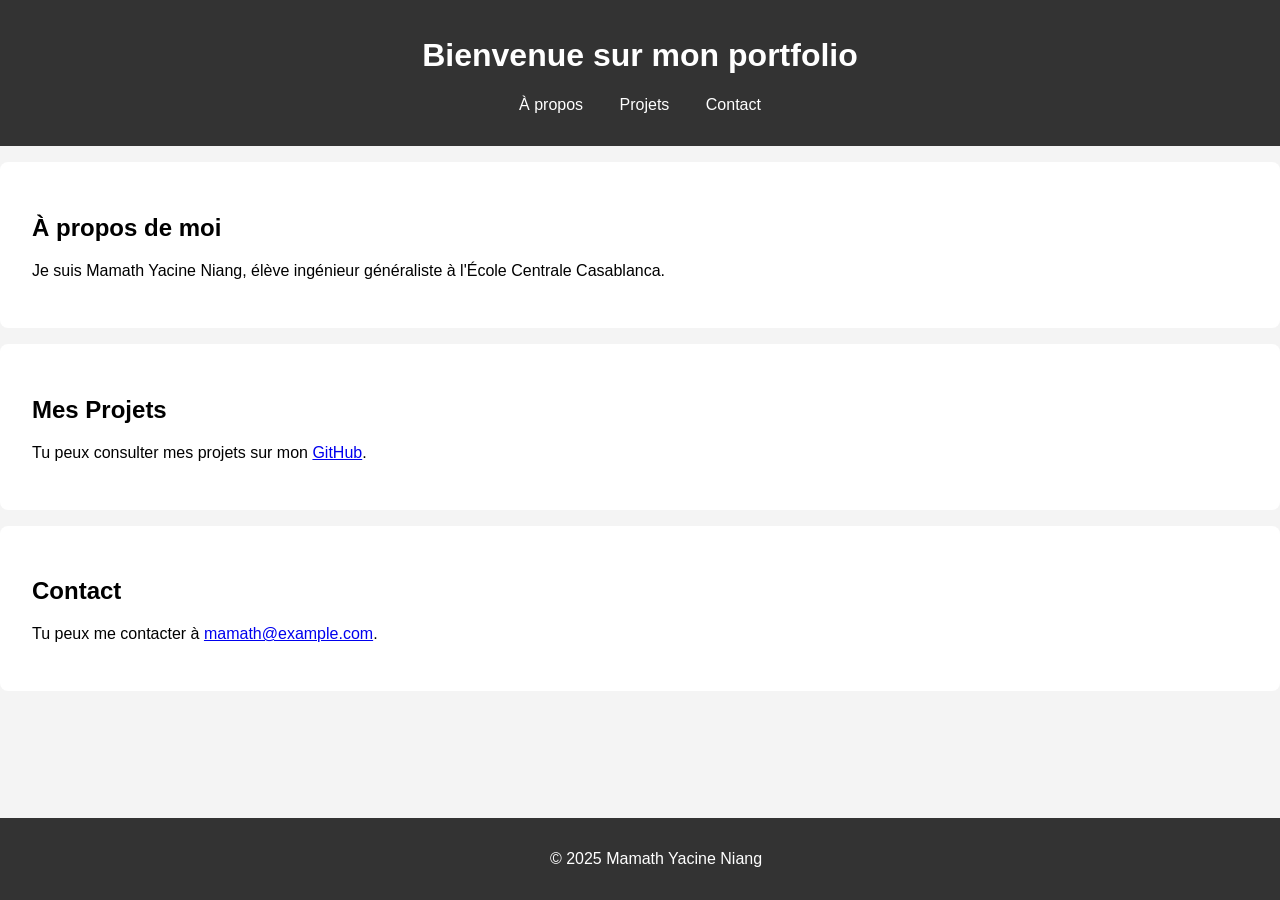
==== index.html @ 81242d07 "Rename index1.html to index.html" ====
<!DOCTYPE html>
<html lang="fr">
<head>
    <meta charset="UTF-8">
    <meta name="viewport" content="width=device-width, initial-scale=1.0">
    <title>Portfolio de Mamath Yacine Niang</title>
    <style>
        body {
            font-family: Arial, sans-serif;
            margin: 0;
            padding: 0;
            background-color: #f4f4f4;
        }

        header {
            background-color: #333;
            color: #fff;
            padding: 1rem;
            text-align: center;
        }

        nav ul {
            list-style: none;
            padding: 0;
        }

        nav ul li {
            display: inline;
            margin: 0 1rem;
        }

        nav ul li a {
            color: #fff;
            text-decoration: none;
        }

        section {
            padding: 2rem;
            margin: 1rem 0;
            background-color: #fff;
            border-radius: 8px;
        }

        footer {
            text-align: center;
            padding: 1rem;
            background-color: #333;
            color: #fff;
            position: fixed;
            width: 100%;
            bottom: 0;
        }
    </style>
</head>
<body>
    <header>
        <h1>Bienvenue sur mon portfolio</h1>
        <nav>
            <ul>
                <li><a href="#about">À propos</a></li>
                <li><a href="#projects">Projets</a></li>
                <li><a href="#contact">Contact</a></li>
            </ul>
        </nav>
    </header>
    <section id="about">
        <h2>À propos de moi</h2>
        <p>Je suis Mamath Yacine Niang, élève ingénieur généraliste à l'École Centrale Casablanca.</p>
    </section>
    <section id="projects">
        <h2>Mes Projets</h2>
        <p>Tu peux consulter mes projets sur mon <a href="https://github.com/niangmamath" target="_blank">GitHub</a>.</p>
    </section>
    <section id="contact">
        <h2>Contact</h2>
        <p>Tu peux me contacter à <a href="mailto:mamath@example.com">mamath@example.com</a>.</p>
    </section>
    <footer>
        <p>&copy; 2025 Mamath Yacine Niang</p>
    </footer>
    <script>
        console.log("Bienvenue sur le portfolio de Mamath Yacine Niang!");
    </script>
</body>
</html>
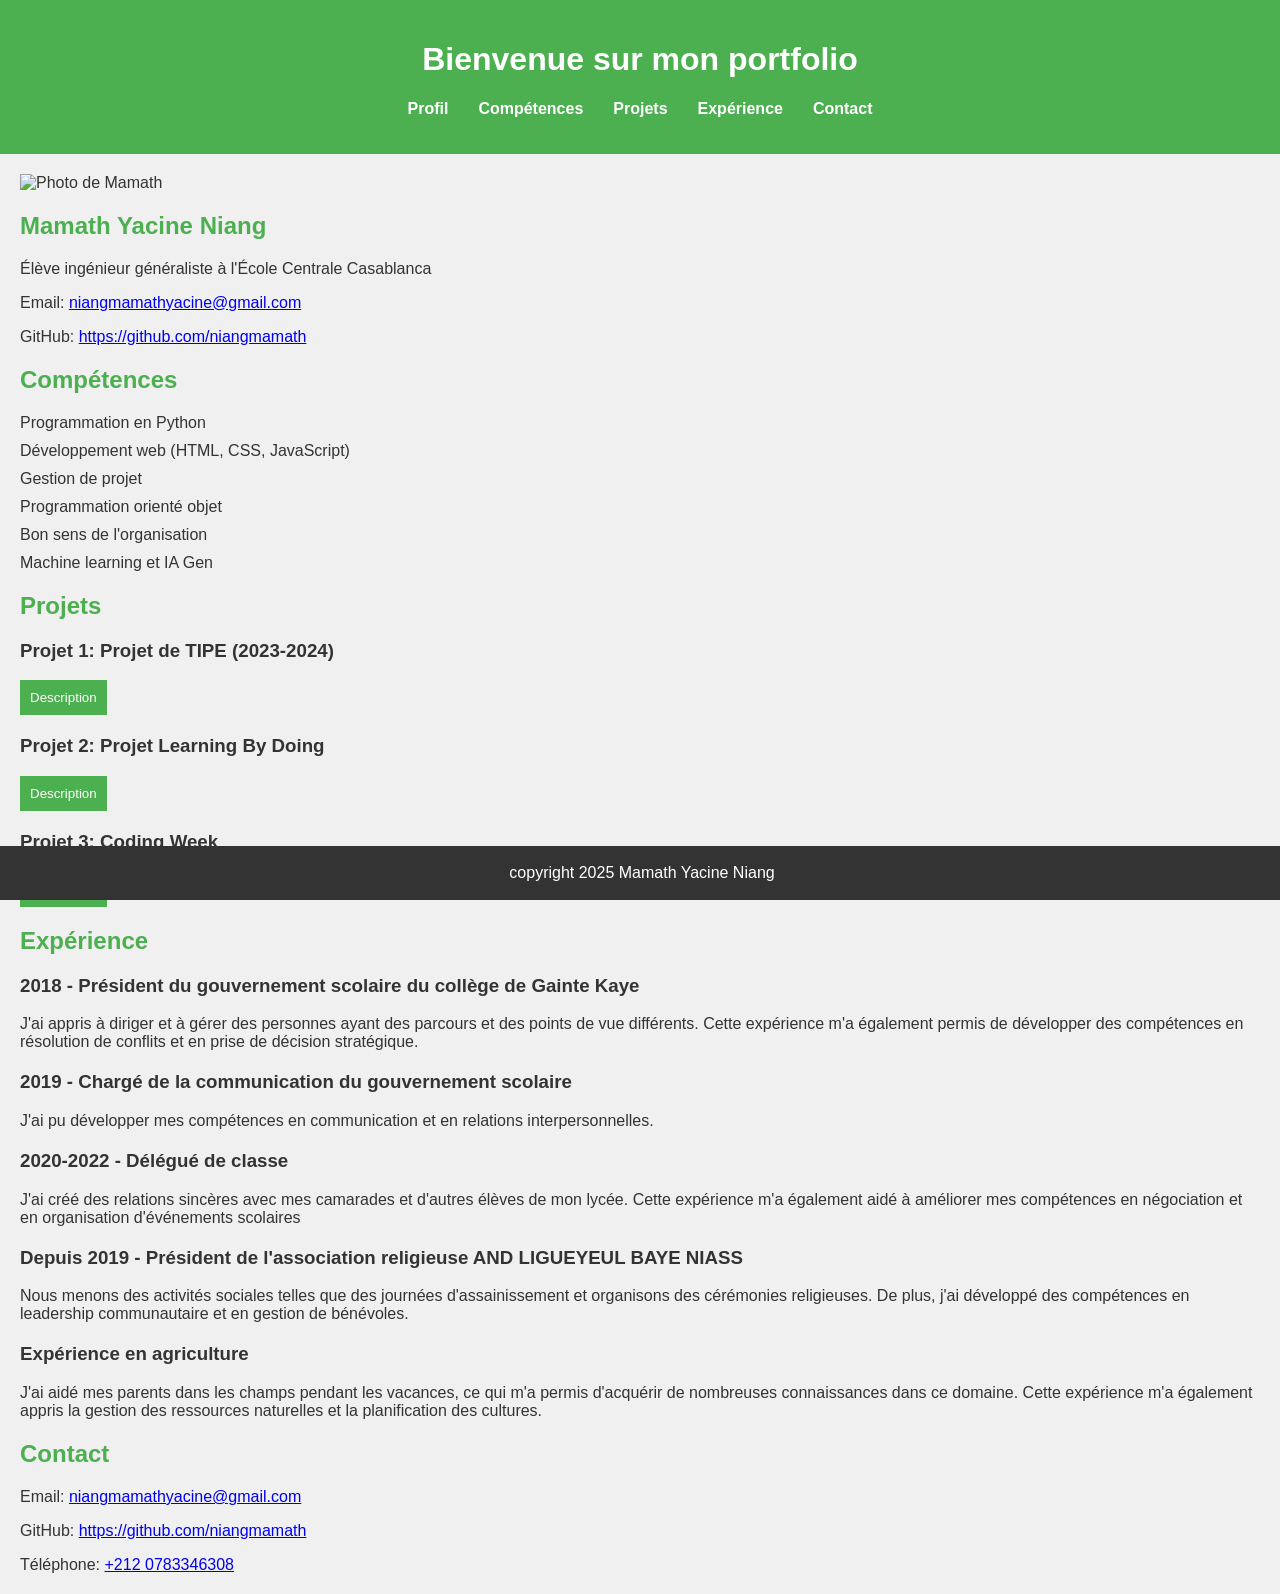
==== commit 8c81b7bc: "Add files via upload" ====
--- a/index.html
+++ b/index.html
@@ -1,85 +1,107 @@
-<!DOCTYPE html>
-<html lang="fr">
-<head>
-    <meta charset="UTF-8">
-    <meta name="viewport" content="width=device-width, initial-scale=1.0">
-    <title>Portfolio de Mamath Yacine Niang</title>
-    <style>
-        body {
-            font-family: Arial, sans-serif;
-            margin: 0;
-            padding: 0;
-            background-color: #f4f4f4;
-        }
-
-        header {
-            background-color: #333;
-            color: #fff;
-            padding: 1rem;
-            text-align: center;
-        }
-
-        nav ul {
-            list-style: none;
-            padding: 0;
-        }
-
-        nav ul li {
-            display: inline;
-            margin: 0 1rem;
-        }
-
-        nav ul li a {
-            color: #fff;
-            text-decoration: none;
-        }
-
-        section {
-            padding: 2rem;
-            margin: 1rem 0;
-            background-color: #fff;
-            border-radius: 8px;
-        }
-
-        footer {
-            text-align: center;
-            padding: 1rem;
-            background-color: #333;
-            color: #fff;
-            position: fixed;
-            width: 100%;
-            bottom: 0;
-        }
-    </style>
-</head>
-<body>
-    <header>
-        <h1>Bienvenue sur mon portfolio</h1>
-        <nav>
-            <ul>
-                <li><a href="#about">À propos</a></li>
-                <li><a href="#projects">Projets</a></li>
-                <li><a href="#contact">Contact</a></li>
-            </ul>
-        </nav>
-    </header>
-    <section id="about">
-        <h2>À propos de moi</h2>
-        <p>Je suis Mamath Yacine Niang, élève ingénieur généraliste à l'École Centrale Casablanca.</p>
-    </section>
-    <section id="projects">
-        <h2>Mes Projets</h2>
-        <p>Tu peux consulter mes projets sur mon <a href="https://github.com/niangmamath" target="_blank">GitHub</a>.</p>
-    </section>
-    <section id="contact">
-        <h2>Contact</h2>
-        <p>Tu peux me contacter à <a href="mailto:mamath@example.com">mamath@example.com</a>.</p>
-    </section>
-    <footer>
-        <p>&copy; 2025 Mamath Yacine Niang</p>
-    </footer>
-    <script>
-        console.log("Bienvenue sur le portfolio de Mamath Yacine Niang!");
-    </script>
-</body>
-</html>
+<!DOCTYPE html>
+<html lang="fr">
+<head>
+    <meta charset="UTF-8">
+    <meta name="viewport" content="width=device-width, initial-scale=1.0">
+    <title>Portfolio de Mamath</title>
+    <link rel="stylesheet" href="styles.css">
+    <script>
+        function toggleDescription(id) {
+            var element = document.getElementById(id);
+            if (element.style.display === "none") {
+                element.style.display = "block";
+            } else {
+                element.style.display = "none";
+            }
+        }
+    </script>
+</head>
+<body>
+    <header>
+        <h1>Bienvenue sur mon portfolio</h1>
+        <nav>
+            <ul>
+                <li><a href="#profile">Profil</a></li>
+                <li><a href="#skills">Compétences</a></li>
+                <li><a href="#projects">Projets</a></li>
+                <li><a href="#experience">Expérience</a></li>
+                <li><a href="#contact">Contact</a></li>
+            </ul>
+        </nav>
+    </header>
+    <section id="profile" class="profile">
+        <img src="images/foto.jpg" alt="Photo de Mamath">
+        <h2>Mamath Yacine Niang</h2>
+        <p>Élève ingénieur généraliste à l'École Centrale Casablanca</p>
+        <p>Email: <a href="mailto:niangmamathyacine@gmail.com">niangmamathyacine@gmail.com</a></p>
+        <p>GitHub: <a href="https://github.com/niangmamath" target="_blank">https://github.com/niangmamath</a></p>
+    </section>
+    <section id="skills" class="skills">
+        <h2>Compétences</h2>
+        <ul>
+            <li>Programmation en Python</li>
+            <li>Développement web (HTML, CSS, JavaScript)</li>
+            <li>Gestion de projet</li>
+            <li>Programmation orienté objet</li>
+            <li>Bon sens de l'organisation</li>
+            <li>Machine learning et IA Gen </li>
+        </ul>
+    </section>
+    <section id="projects" class="projects">
+        <h2>Projets</h2>
+        <div class="project-item">
+            <h3>Projet 1: Projet de TIPE (2023-2024)</h3>
+            <button onclick="toggleDescription('desc1')">Description</button>
+            <p id="desc1" style="display: none;">
+                
+                Ce projet porte sur l'étude comparative de deux générations de boissons énergétiques destinées aux sportifs. L'objectif est de déterminer l'impact des modifications de composition de ces boissons sur la performance sportive. Pour ce faire, nous avons analysé les ingrédients clés, les effets physiologiques et les résultats obtenus lors de tests de performance. Cette étude vise à fournir des recommandations pour optimiser la formulation des boissons énergétiques afin d'améliorer les performances des athlètes.</p>
+        </div>
+        <div class="project-item">
+            <h3>Projet 2: Projet Learning By Doing</h3>
+            <button onclick="toggleDescription('desc2')">Description</button>
+            <p id="desc2" style="display: none;">
+                Dans le cadre de notre première année à l'École Centrale Casablanca, nous avons réalisé un projet sur le thème de l'énergie et de l'environnement. Intitulé **Hybridia-Enr**, ce projet aborde la problématique de l'intermittence des énergies renouvelables. Nous avons développé un système hybride combinant l'énergie solaire et éolienne, associé à un dispositif de stockage innovant utilisant des briques d'argile. De plus, nous avons conçu une application permettant aux utilisateurs de contrôler leur consommation énergétique et de basculer entre les sources d'énergie solaire et éolienne en fonction des conditions météorologiques.
+                
+                 </p>
+        </div>
+        <div class="project-item">
+            <h3>Projet 3: Coding Week</h3>
+            <button onclick="toggleDescription('desc3')">Description</button>
+            <p id="desc3" style="display: none;">Ce projet, réalisé sur une semaine, avait pour objectif d'appliquer le machine learning dans le domaine de la santé. Nous avons développé une application capable de prédire le cancer du col de l'utérus. Grâce à des algorithmes avancés, cette application analyse les données médicales pour fournir des prédictions précises, aidant ainsi à la détection précoce et à la prise en charge rapide de cette maladie.</p>
+        </div>
+    </section>
+    <section id="experience" class="experience">
+        <h2>Expérience</h2>
+        <div class="experience-item">
+            <h3>2018 - Président du gouvernement scolaire du collège de Gainte Kaye</h3>
+            <p>J'ai appris à diriger et à gérer des personnes ayant des parcours et des points de vue différents. Cette expérience m'a également permis de développer des compétences en résolution de conflits et en prise de décision stratégique.</p>
+        </div>
+        <div class="experience-item">
+            <h3>2019 - Chargé de la communication du gouvernement scolaire</h3>
+            <p> J'ai pu développer mes compétences en communication et en relations interpersonnelles.</p>
+        </div>
+        <div class="experience-item">
+            <h3>2020-2022 - Délégué de classe</h3>
+            <p>J'ai créé des relations sincères avec mes camarades et d'autres élèves de mon lycée. Cette expérience m'a également aidé à améliorer mes compétences en négociation et en organisation d'événements scolaires </p>
+        </div>
+        <div class="experience-item">
+            <h3>Depuis 2019 - Président de l'association religieuse AND LIGUEYEUL BAYE NIASS</h3>
+            <p>Nous menons des activités sociales telles que des journées d'assainissement et organisons des cérémonies religieuses. De plus, j'ai développé des compétences en leadership communautaire et en gestion de bénévoles.</p>
+        </div>
+        <div class="experience-item">
+            <h3>Expérience en agriculture</h3>
+            <p>J'ai aidé mes parents dans les champs pendant les vacances, ce qui m'a permis d'acquérir de nombreuses connaissances dans ce domaine. Cette expérience m'a également appris la gestion des ressources naturelles et la planification des cultures.</p>
+        </div>
+    </section>
+    <section id="contact" class="contact">
+        <h2>Contact</h2>
+        <p>Email: <a href="mailto:niangmamathyacine@gmail.com">niangmamathyacine@gmail.com</a></p>
+        <p>GitHub: <a href="https://github.com/niangmamath" target="_blank">https://github.com/niangmamath</a></p>
+        <p>Téléphone: <a href="tel:+2120783346308">+212 0783346308</a></p>
+    </section>
+    <footer>
+        <p>copyright 2025 Mamath Yacine Niang</p>
+    </footer>
+</body>
+</html>
+
--- a/styles.css
+++ b/styles.css
@@ -0,0 +1,115 @@
+body {
+    font-family: Arial, sans-serif;
+    background-color: #f0f0f0;
+    color: #333;
+    margin: 0;
+    padding: 0;
+}
+
+header {
+    background-color: #4CAF50;
+    color: white;
+    padding: 20px;
+    text-align: center;
+}
+
+nav ul {
+    list-style-type: none;
+    padding: 0;
+    display: flex;
+    justify-content: center;
+}
+
+nav ul li {
+    margin: 0 15px;
+}
+
+nav ul li a {
+    color: white;
+    text-decoration: none;
+    font-weight: bold;
+    transition: color 0.3s, transform 0.3s;
+}
+
+nav ul li a:hover {
+    color: #ffeb3b;
+    transform: scale(1.1);
+}
+
+.profile, .skills, .projects, .experience, .contact {
+    margin: 20px;
+    opacity: 0;
+    transform: translateY(20px);
+    animation: fadeInUp 1s forwards;
+}
+
+.profile {
+    animation-delay: 0.2s;
+}
+
+.skills {
+    animation-delay: 0.4s;
+}
+
+.projects {
+    animation-delay: 0.6s;
+}
+
+.experience {
+    animation-delay: 0.8s;
+}
+
+.contact {
+    animation-delay: 1s;
+}
+
+@keyframes fadeInUp {
+    to {
+        opacity: 1;
+        transform: translateY(0);
+    }
+}
+
+h2 {
+    color: #4CAF50;
+}
+
+ul {
+    list-style-type: none;
+    padding: 0;
+}
+
+li {
+    margin: 10px 0;
+}
+
+.project-item {
+    margin-bottom: 20px;
+}
+
+.project-item button {
+    background-color: #4CAF50;
+    color: white;
+    border: none;
+    padding: 10px;
+    cursor: pointer;
+    transition: background-color 0.3s;
+}
+
+.project-item button:hover {
+    background-color: #45a049;
+}
+
+.experience-item {
+    margin-bottom: 20px;
+}
+
+footer {
+    background-color: #333;
+    color: white;
+    text-align: center;
+    padding: 2px;
+    position: fixed;
+    width: 100%;
+    bottom: 0;
+}
